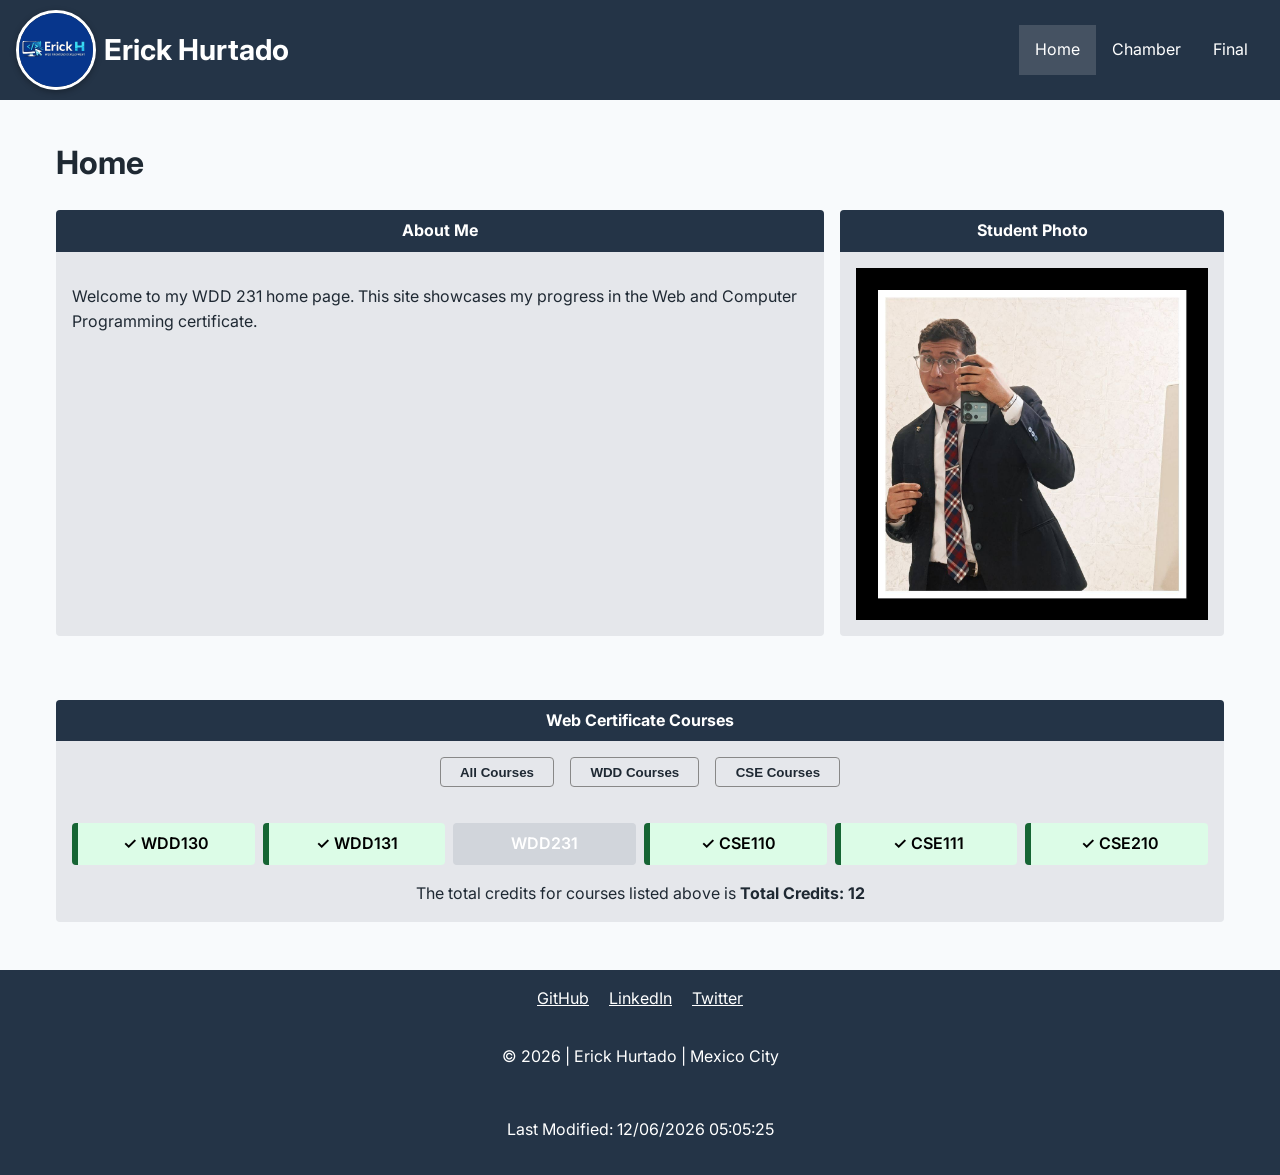
==== index.html @ d8cb0e77 "homepage" ====
<!DOCTYPE html>
<html lang="en">
<head>
  <meta charset="UTF-8">
  <meta name="description" content="WDD 231 Home Page – Web and Computer Programming">
  <meta name="author" content="Erick Hurtado">
  <meta name="viewport" content="width=device-width, initial-scale=1.0">

  <title>WDD 231 | Home</title>

  <link rel="preconnect" href="https://fonts.googleapis.com">
  <link rel="preconnect" href="https://fonts.gstatic.com" crossorigin>
  <link href="https://fonts.googleapis.com/css2?family=Inter:wght@400;600;700&display=swap" rel="stylesheet">

  <link rel="stylesheet" href="styles/styles.css">
  <script src="scripts/main.js" defer></script>
</head>

<body>
  <header class="site-header">
    <div class="logo-area">
        <img src="images/logo.svg" alt="Logo" class="logo">
        <span class="site-name">Erick Hurtado</span>
    </div>

    <div class="nav-wrapper">
        <button id="menuButton" aria-label="Open navigation menu">
            ☰
        </button>

        <nav id="primaryNav">
            <a href="index.html" class="active">Home</a>
            <a href="chamber/index.html">Chamber</a>
            <a href="final/index.html">Final</a>
        </nav>
    </div>
  </header>

  <main>
  <h1>Home</h1>

  <div class="home-grid">
    <section class="card about">
      <h2>About Me</h2>
      <p>
        Welcome to my WDD 231 home page. This site showcases my progress
        in the Web and Computer Programming certificate.
      </p>
    </section>

    <section class="card photo">
      <h2>Student Photo</h2>
      <img src="images/profile.jpg" alt="Student photo">
    </section>
  </div>

  <section class="card certificate">

    <h2>Web Certificate Courses</h2>

    <div class="course-controls">
        <button data-filter="all" id="allBtn">All Courses</button>
        <button data-filter="wdd" id="wddBtn">WDD Courses</button>
        <button data-filter="cse" id="cseBtn">CSE Courses</button>
    </div>

    <div id="courses" class="course-list"></div>

    <p class="credits">
        The total credits for courses listed above is
        <strong><span id="totalCredits">0</span></strong>
    </p>

  </section>
  </main>

  <footer>
    <div class="social">
      <a href="https://github.com/yourusername" target="_blank">GitHub</a>
      <a href="https://www.linkedin.com/in/yourusername" target="_blank">LinkedIn</a>
      <a href="https://twitter.com" target="_blank">Twitter</a>
    </div>

    <div class="footer-info">
      <p>
        &copy; <span id="currentYear"></span> | Erick Hurtado | Mexico City
      </p>
    </div>

    <div>
      <p id="lastModified"></p>
    </div>
  </footer>
</body>
</html>
---- styles/styles.css ----
:root {
  --primary: #243447;
  --secondary: #f8fafc;
  --card: #e5e7eb;
  --accent: #4ade80;
  --accent-dark: #166534;
  --hover: #cbd5e1;
  --text: #1f2933;
}

* {
  box-sizing: border-box;
}

body {
  margin: 0;
  font-family: "Inter", sans-serif;
  line-height: 1.6;
  background-color: var(--secondary);
  color: var(--text);
}

header {
  display: flex;
  align-items: center;
  justify-content: space-between;
  padding: 0.5rem 1rem; 
  background-color: var(--primary);
  color: white;
  height: 100px; 
  box-sizing: border-box;
}

.logo-area .logo {
  width: 80px;     
  height: 80px;      
  border-radius: 50%; 
  object-fit: cover;  
  border: 3px solid white; 
  box-shadow: 0 2px 6px rgba(0,0,0,0.3); 
  transition: transform 0.2s ease;
}

.logo-area .logo:hover {
  transform: scale(1.1);
}

.logo-area {
  display: flex;
  align-items: center; 
  gap: 0.5rem;       
}

.logo-area .site-name {
  font-size: 1.8rem;  
  font-weight: bold;
  color: white;
  margin: 0;         
}
.nav-wrapper {
  position: relative;
}

nav {
  display: none;
  position: absolute;
  top: 100%;
  right: 0;
  background-color: var(--primary);
  width: max-content;
  min-width: 160px;
  border-radius: 0 0 6px 6px;
  z-index: 1000;
}

nav.open {
  display: flex;
  flex-direction: column;
}

nav a {
  padding: 0.75rem 1rem;
  white-space: nowrap;
}

#menuButton {
  font-size: 1.8rem;
  background: none;
  border: none;
  color: white;
  cursor: pointer;
}

nav a:link {
  color: white;   
  text-decoration: none;
}

nav a:visited {
  color: #FFD700;    
  text-decoration: none;
}

nav a:hover,
nav a.active {
  background-color: rgba(255, 255, 255, 0.15);
  color: white;     
}

#menuButton {
  font-size: 1.5rem;
  background: none;
  border: none;
  color: white;
  cursor: pointer;
}

main {
  padding: 1rem;
  max-width: 1200px;
  margin: auto;
}

section {
  margin-bottom: 2rem;
}

.course-controls {
  display: flex;
  justify-content: center;
  gap: 12px;
  margin-bottom: 20px;
}

.course-controls button {
  padding: 10px 18px;
  border-radius: 10px;
  border: none;
  background: #d87a56;
  color: white;
  font-weight: bold;
  cursor: pointer;
}

.course-list {
  display: grid;
  grid-template-columns: repeat(auto-fit, minmax(150px, 1fr));
  gap: 10px;
  margin-bottom: 15px;
}

.course-card {
  padding: 12px;
  border-radius: 10px;
  text-align: center;
  font-weight: bold;
  background: #d87a56;
  color: white;
}

.completed {
  background: #e6dfc7;
  color: black;
}

footer {
  background-color: var(--primary);
  color: white;
  padding: 1rem;
  display: grid;
  gap: 1rem;
  text-align: center;
}

footer a {
  color: white;
  margin: 0 0.5rem;
}

@media (min-width: 768px) {
  #menuButton {
    display: none;
  }

  .nav-wrapper {
    position: static;
  }

  nav {
    position: static;
    display: flex;
    flex-direction: row;
    background: none;
    width: auto;
  }
}

.card {
  background-color: var(--card);
  border-radius: 4px;
  overflow: hidden;
}

.card h2 {
  background-color: var(--primary);
  color: white;
  padding: 0.5rem;
  margin: 0;
  font-size: 1rem;
  text-align: center;
}

.home-grid {
  display: grid;
  gap: 1rem;
  margin-bottom: 2rem;
}

.about p {
  padding: 1rem;
}

.photo img {
  width: 100%;
  height: auto;
  padding: 1rem;
  display: block;
}

.certificate {
  margin-bottom: 2rem;
}

.course-controls {
  display: flex;
  justify-content: center;
  gap: 1rem;
  padding: 1rem;
}

.course-controls button {
  background-color: var(--card);
  border: 1px solid #94a3b8;
  color: var(--text);
  border: 1px solid #888;
  padding: 0.4rem 1.2rem;
  border-radius: 4px;
  cursor: pointer;
}

.course-controls button:hover {
  background-color: #c2c2c2;
}

.course-list {
  display: grid;
  gap: 0.5rem;
  padding: 0 1rem;
}

.course-card {
  background-color: #d1d5db;
  padding: 0.5rem;
  text-align: center;
  font-weight: 600;
  border-radius: 4px;
}

.course-card.completed {
  background-color: #dcfce7;
  border-left: 6px solid var(--accent-dark);
}

.credits {
  text-align: center;
  margin: 1rem 0;
}

@media (min-width: 768px) {
  .home-grid {
    grid-template-columns: 2fr 1fr;
  }
}
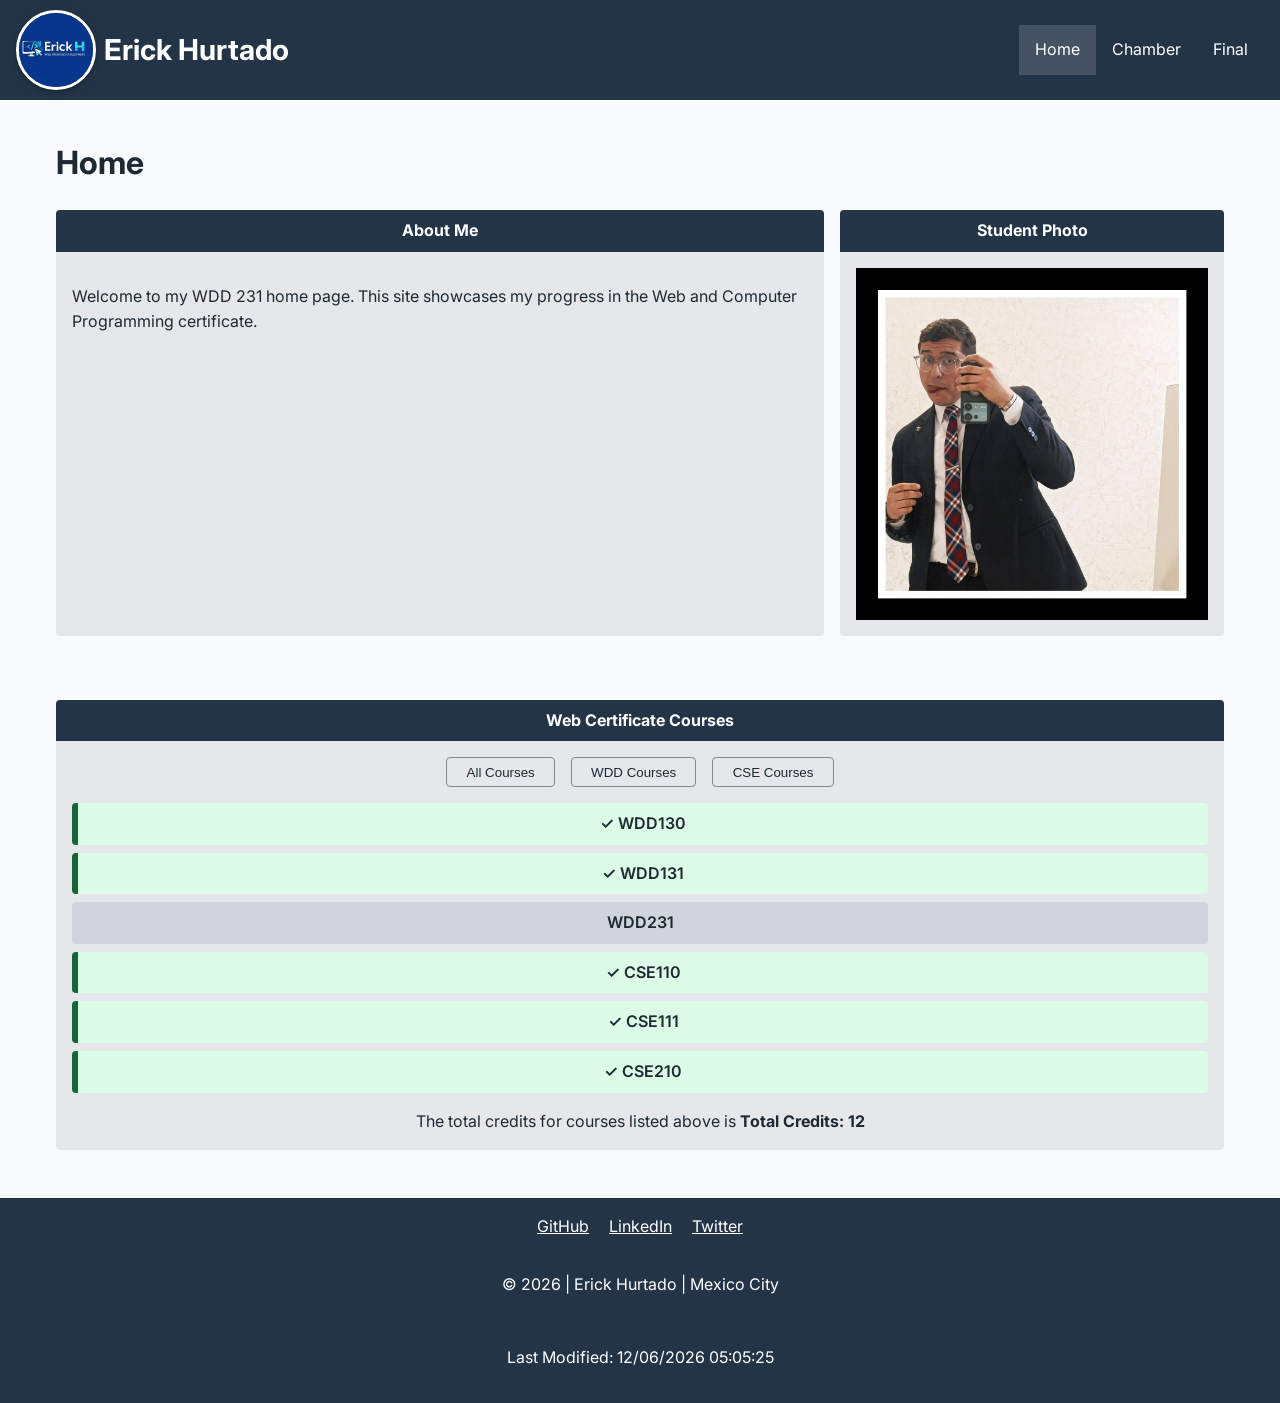
==== commit bfe81773: "corrections to css" ====
--- a/index.html
+++ b/index.html
@@ -2,7 +2,7 @@
 <html lang="en">
 <head>
   <meta charset="UTF-8">
-  <meta name="description" content="WDD 231 Home Page – Web and Computer Programming">
+  <meta name="description" content="WDD 231 Home Page – Erick Hurtado - Web and Computer Programming">
   <meta name="author" content="Erick Hurtado">
   <meta name="viewport" content="width=device-width, initial-scale=1.0">
 
@@ -12,7 +12,8 @@
   <link rel="preconnect" href="https://fonts.gstatic.com" crossorigin>
   <link href="https://fonts.googleapis.com/css2?family=Inter:wght@400;600;700&display=swap" rel="stylesheet">
 
-  <link rel="stylesheet" href="styles/styles.css">
+  <link rel="stylesheet" href="styles/styles_small.css">
+  <link rel="stylesheet" href="styles/styles_large.css" media="(min-width:768px)">
   <script src="scripts/main.js" defer></script>
 </head>
 
--- a/styles/styles_small.css
+++ b/styles/styles_small.css
@@ -0,0 +1,211 @@
+:root {
+  --primary: #243447;
+  --secondary: #f8fafc;
+  --card: #e5e7eb;
+  --accent: #4ade80;
+  --accent-dark: #166534;
+  --hover: #cbd5e1;
+  --text: #1f2933;
+}
+
+* {
+  box-sizing: border-box;
+}
+
+body {
+  margin: 0;
+  font-family: "Inter", sans-serif;
+  line-height: 1.6;
+  background-color: var(--secondary);
+  color: var(--text);
+}
+
+header {
+  display: flex;
+  align-items: center;
+  justify-content: space-between;
+  padding: 0.5rem 1rem;
+  background-color: var(--primary);
+  color: white;
+  height: 100px;
+}
+
+.logo-area {
+  display: flex;
+  align-items: center;
+  gap: 0.5rem;
+}
+
+.logo-area .logo {
+  width: 80px;
+  height: 80px;
+  border-radius: 50%;
+  object-fit: cover;
+  border: 3px solid white;
+  box-shadow: 0 2px 6px rgba(0,0,0,0.3);
+  transition: transform 0.2s ease;
+}
+
+.logo-area .logo:hover {
+  transform: scale(1.1);
+}
+
+.logo-area .site-name {
+  font-size: 1.8rem;
+  font-weight: bold;
+  color: white;
+  margin: 0;
+}
+
+.nav-wrapper {
+  position: relative;
+}
+
+nav {
+  display: none;
+  position: absolute;
+  top: 100%;
+  right: 0;
+  background-color: var(--primary);
+  width: max-content;
+  min-width: 160px;
+  border-radius: 0 0 6px 6px;
+  z-index: 1000;
+}
+
+nav.open {
+  display: flex;
+  flex-direction: column;
+}
+
+nav a {
+  padding: 0.75rem 1rem;
+  white-space: nowrap;
+  text-decoration: none;
+}
+
+nav a:link {
+  color: white;
+}
+
+nav a:visited {
+  color: #FFD700;
+}
+
+nav a:hover,
+nav a.active {
+  background-color: rgba(255,255,255,0.15);
+  color: white;
+}
+
+#menuButton {
+  font-size: 1.8rem;
+  background: none;
+  border: none;
+  color: white;
+  cursor: pointer;
+}
+
+main {
+  padding: 1rem;
+  max-width: 1200px;
+  margin: auto;
+}
+
+section {
+  margin-bottom: 2rem;
+}
+
+.card {
+  background-color: var(--card);
+  border-radius: 4px;
+  overflow: hidden;
+}
+
+.card h2 {
+  background-color: var(--primary);
+  color: white;
+  padding: 0.5rem;
+  margin: 0;
+  font-size: 1rem;
+  text-align: center;
+}
+
+.home-grid {
+  display: grid;
+  gap: 1rem;
+  margin-bottom: 2rem;
+}
+
+.about p {
+  padding: 1rem;
+}
+
+.photo img {
+  width: 100%;
+  height: auto;
+  padding: 1rem;
+  display: block;
+}
+
+.certificate {
+  margin-bottom: 2rem;
+}
+
+.course-controls {
+  display: flex;
+  justify-content: center;
+  gap: 1rem;
+  padding: 1rem;
+}
+
+.course-controls button {
+  background-color: var(--card);
+  border: 1px solid #888;
+  color: var(--text);
+  padding: 0.4rem 1.2rem;
+  border-radius: 4px;
+  cursor: pointer;
+}
+
+.course-controls button:hover {
+  background-color: #c2c2c2;
+}
+
+.course-list {
+  display: grid;
+  gap: 0.5rem;
+  padding: 0 1rem;
+}
+
+.course-card {
+  background-color: #d1d5db;
+  padding: 0.5rem;
+  text-align: center;
+  font-weight: 600;
+  border-radius: 4px;
+}
+
+.course-card.completed {
+  background-color: #dcfce7;
+  border-left: 6px solid var(--accent-dark);
+}
+
+.credits {
+  text-align: center;
+  margin: 1rem 0;
+}
+
+footer {
+  background-color: var(--primary);
+  color: white;
+  padding: 1rem;
+  display: grid;
+  gap: 1rem;
+  text-align: center;
+}
+
+footer a {
+  color: white;
+  margin: 0 0.5rem;
+}
--- a/styles/styles_large.css
+++ b/styles/styles_large.css
@@ -0,0 +1,23 @@
+@media (min-width: 768px) {
+
+#menuButton {
+  display: none;
+}
+
+.nav-wrapper {
+  position: static;
+}
+
+nav {
+  position: static;
+  display: flex;
+  flex-direction: row;
+  background: none;
+  width: auto;
+}
+
+.home-grid {
+  grid-template-columns: 2fr 1fr;
+}
+
+}
